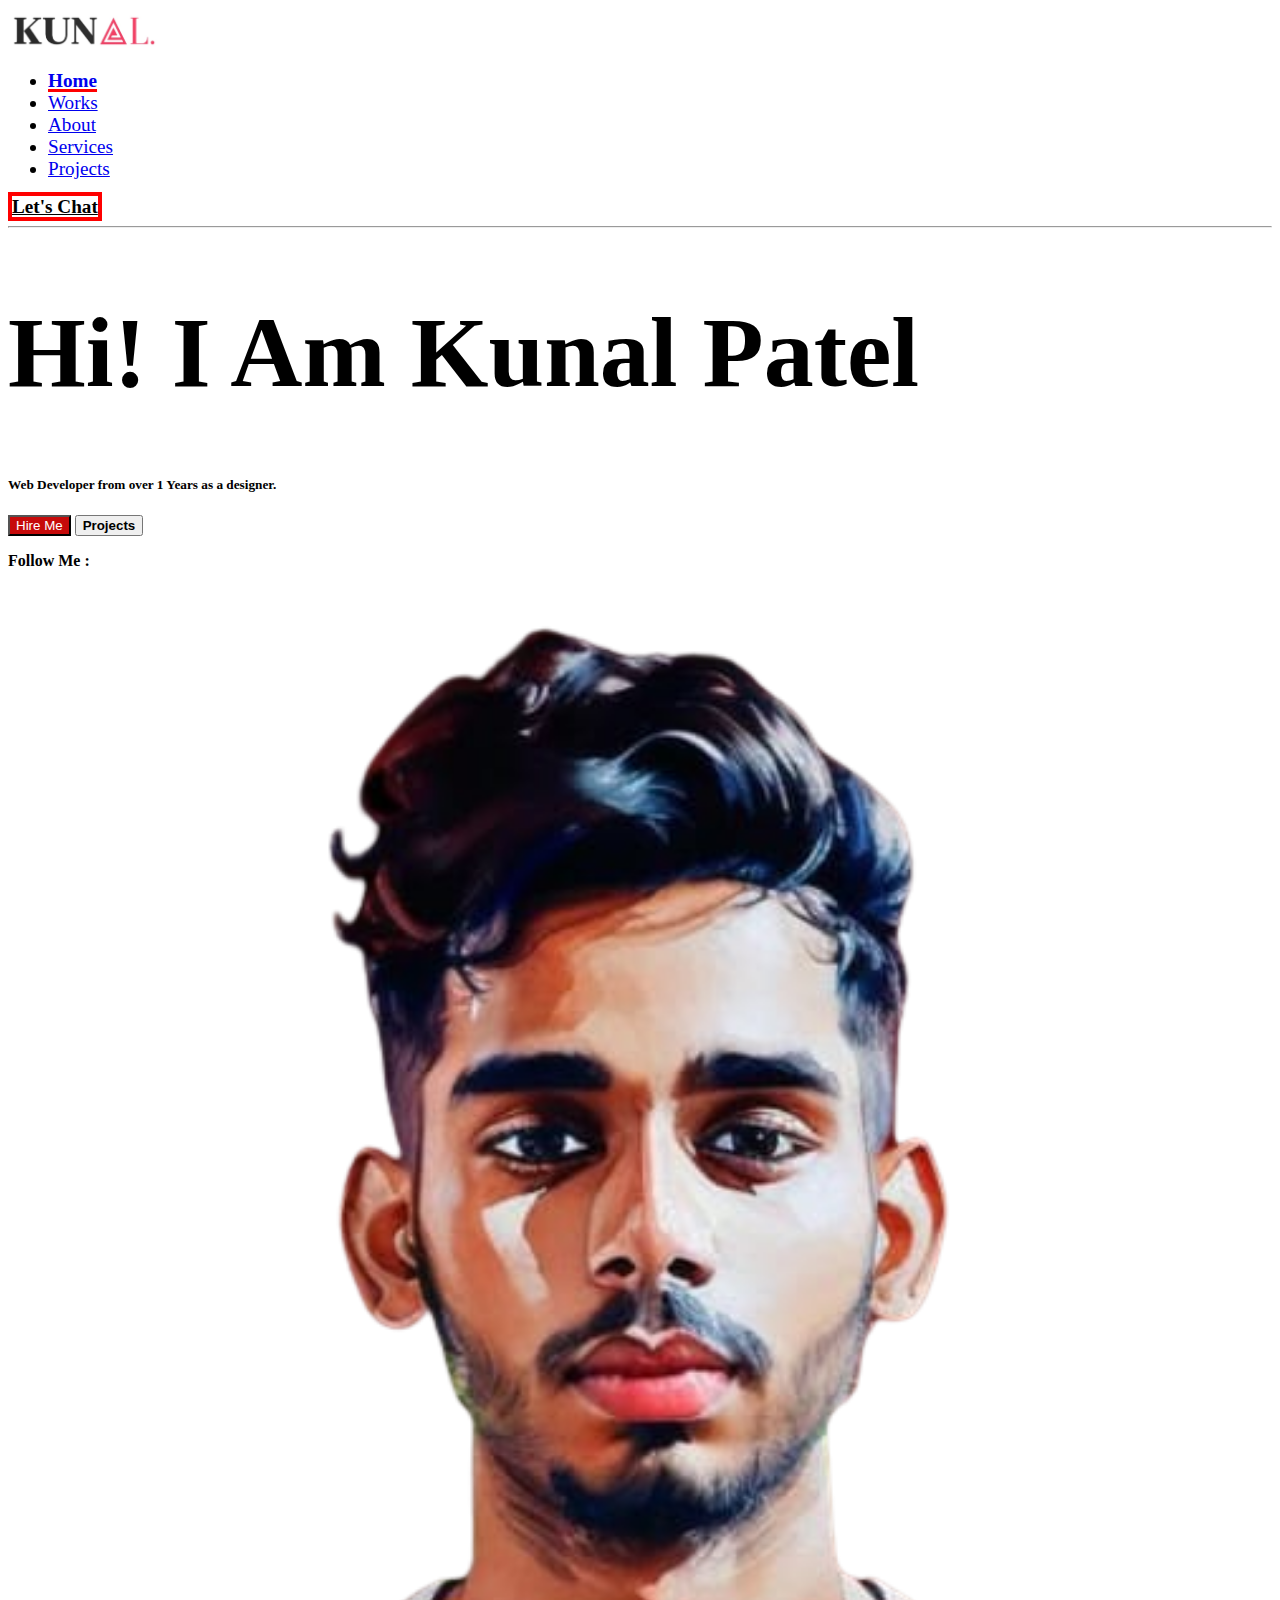
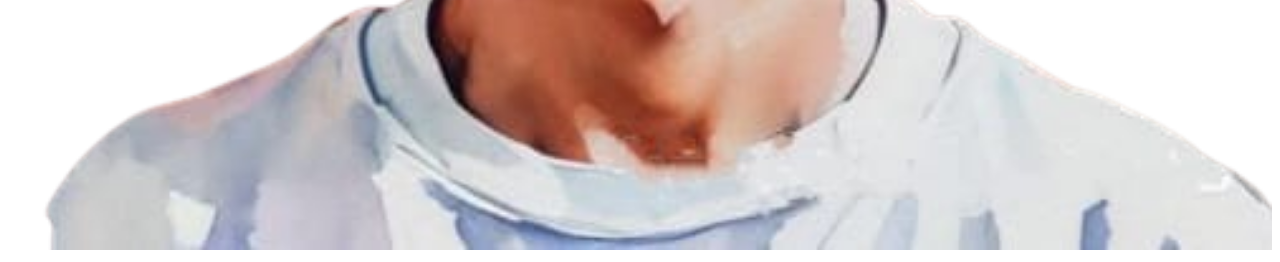
==== index.html @ c5ec3c24 "firstcommittoportpholio2" ====
<!DOCTYPE html>
<html lang="en">
<head>
    <meta charset="UTF-8">
    <meta name="viewport" content="width=device-width, initial-scale=1.0">
    <title>PortPolio</title>
    <!-- Bootstrap CSS -->
    <link rel="stylesheet" href="CSS/bootstrap.min.css">

    <!-- External CSS -->
    <link rel="stylesheet" href="style.css">
</head>
<body>

    <header>
        <div class="container-fluid ml-5 text-align-center">
            <nav class="navbar navbar-expand-md justify-content-center">
                <div class="col-md-1"></div>
                <a class="navbar-brand"><img src="logo.jpg" alt="" width="150px" class="img-fluid"></a>
                <div class="col-md-2"></div>
                <div class="navbar navbar-collapse">
                    <ul class="navbar-nav">
                        <li class="nav-item">
                            <a href="index.html" class="nav-link active">Home</a>
                        </li>
                        <li class="nav-item">
                            <a href="#" class="nav-link">Works</a>
                        </li>
                        <li class="nav-item">
                            <a href="#" class="nav-link">About</a>
                        </li>
                        <li class="nav-item">
                            <a href="#" class="nav-link">Services</a>
                        </li>
                        <li class="nav-item">
                            <a href="#" class="nav-link">Projects</a>
                        </li>
                    </ul>
                    </div>
                    <a href="contact.html" class="btn" id="btn">Let's Chat</a>
                <div class="col-md-1"></div>
                
            </nav>
    </header>
    <section class="body">
    </div>
    <div class="container-fluid">
        <div class="row">
            <div class="col-md-1"></div>
            <div class="col-md-11">
                <hr>
            </div>
        </div>
    </div>
    <div class="container-fluid">
        <div class="row">
            <div class="col-md-1"></div>
            <div class="col-md-5 pt-5">
                <h1>Hi! I Am Kunal Patel</h1>
                <h5 class="p-2">Web Developer from over <b>1 Years </b>as a designer.</h5>
                <button type="button" class="btn btn-lg px-4" style="background-color: rgb(198, 10, 10);color: white;">Hire Me</button>
                <button type="button" class="btn btn-light btn-lg m-4" id="Projects"><b>Projects</b></button>
                <footer class="full-footer" style="background-color: white">
                    <div class="container top-footer mb-1">
                        <div class="row">
                            <div class="col-md-11">
                                <!-- <img src="logo.jpg" alt="" class="img-fluid" width="100px"> -->
                                <p>
                                    <label for=""><b>Follow Me : </b></label>
                                    <a href="#"><i class="fa-brands fa-facebook fa-xl p-1 i" style="color: rgb(0, 0, 0)"></i></a>
                                    <a href="#"><i class="fa-brands fa-google-plus-g fa-xl p-1 i" style="color: #000000;"></i></a>
                                    <a href="#"><i class="fa-brands fa-twitter fa-xl p-1 i" style="color: rgb(0, 0, 0)"></i></a>
                                    <a href="#"><i class="fa-brands fa-instagram fa-xl p-1 i" style="color: rgb(0, 0, 0);"></i></a>
                                </p>
                            </div>
                        </div>
                    </div>
                </footer>
            </div>
            <div class="col-md-5"><img src="IMG-20230630-WA0010-removebg-preview.png" alt="" width="100%"></div>
        </div>
    </div>
    </section>
    
    <script src="javascript/bootstrap.bundle.min.js"></script>
    <script src="javascript/font.js"></script>
</body>
</html>
---- style.css ----
.navbar-item{
    text-align: center;
}
h1{
    font-size: 100px;
}
#Projects:hover{
    background-color: white;
    border: none;
}
.lets:hover{
    background-color: white;
}
.active{
    font-weight: 600;
    text-decoration: underline 3px solid red;
    
}
#btn{
    border: 4px solid red;
    color: black;
    font-size: larger;
    font-weight: 700;
}
.nav-item{
    font-size: larger;
}
.n{
    width: 45%;
}

input{
    width: 92%;
    height: 40px;
    outline: none;
    border: 2px solid black;
}
textarea{
    width: 92%;
    margin-left: 22px;
    outline: none;
    border: 2px solid black;

}
:placeholder-shown{
    padding-left: 10px;
}
/* i{
    position:absolute;
    margin-top: 13px;
    margin-left: 7px;
} */
.button{
    width: 98%;
    text-align: center;
    /* background-color: rgba(7, 141, 7, 0.822); */
    /* border: 2px solid black; */

}
.img{
    width: 100%;
    height: 650px;

}
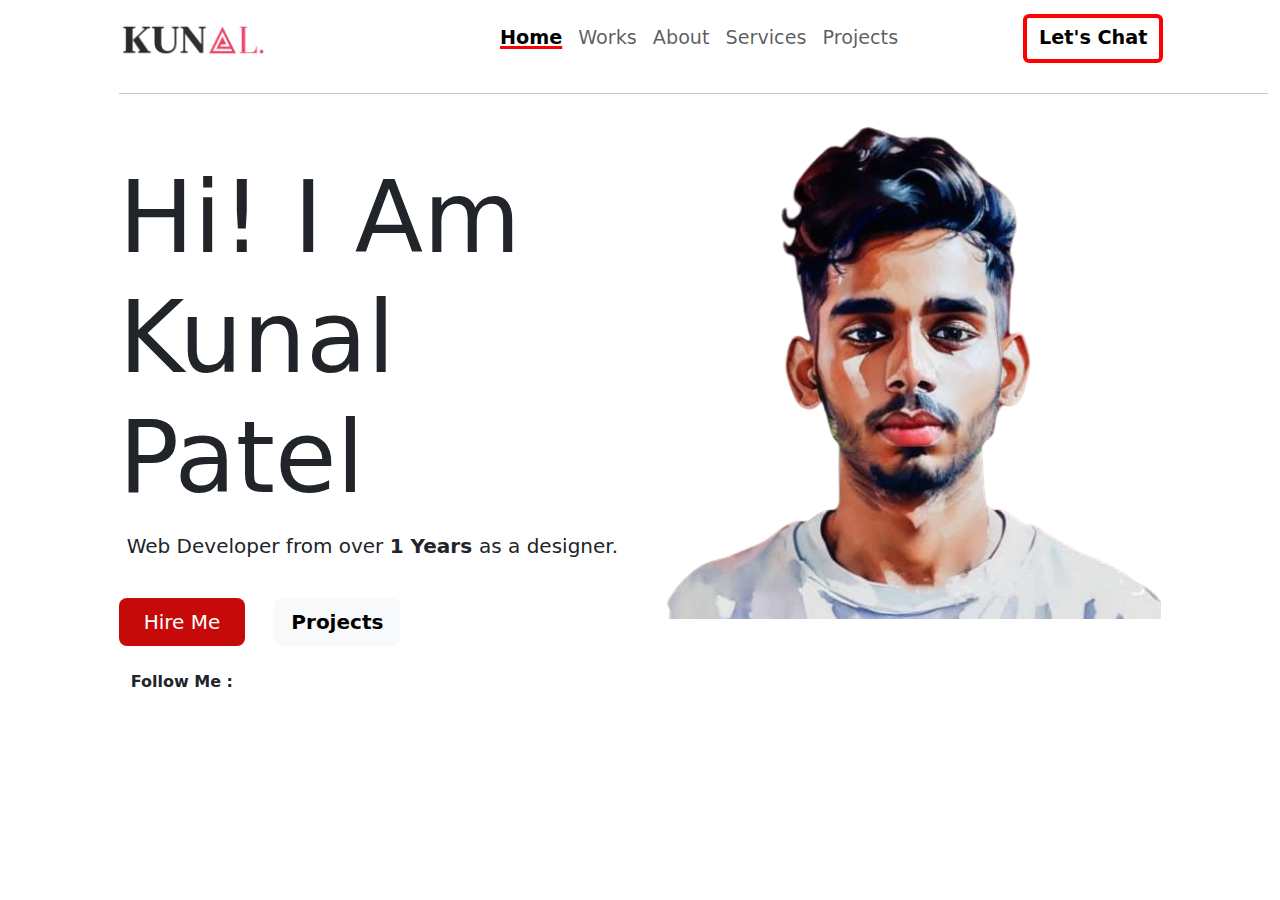
==== commit b0950598: "csschange" ====
--- a/index.html
+++ b/index.html
@@ -5,7 +5,7 @@
     <meta name="viewport" content="width=device-width, initial-scale=1.0">
     <title>PortPolio</title>
     <!-- Bootstrap CSS -->
-    <link rel="stylesheet" href="CSS/bootstrap.min.css">
+    <link rel="stylesheet" href="css/bootstrap.min.css">
 
     <!-- External CSS -->
     <link rel="stylesheet" href="style.css">
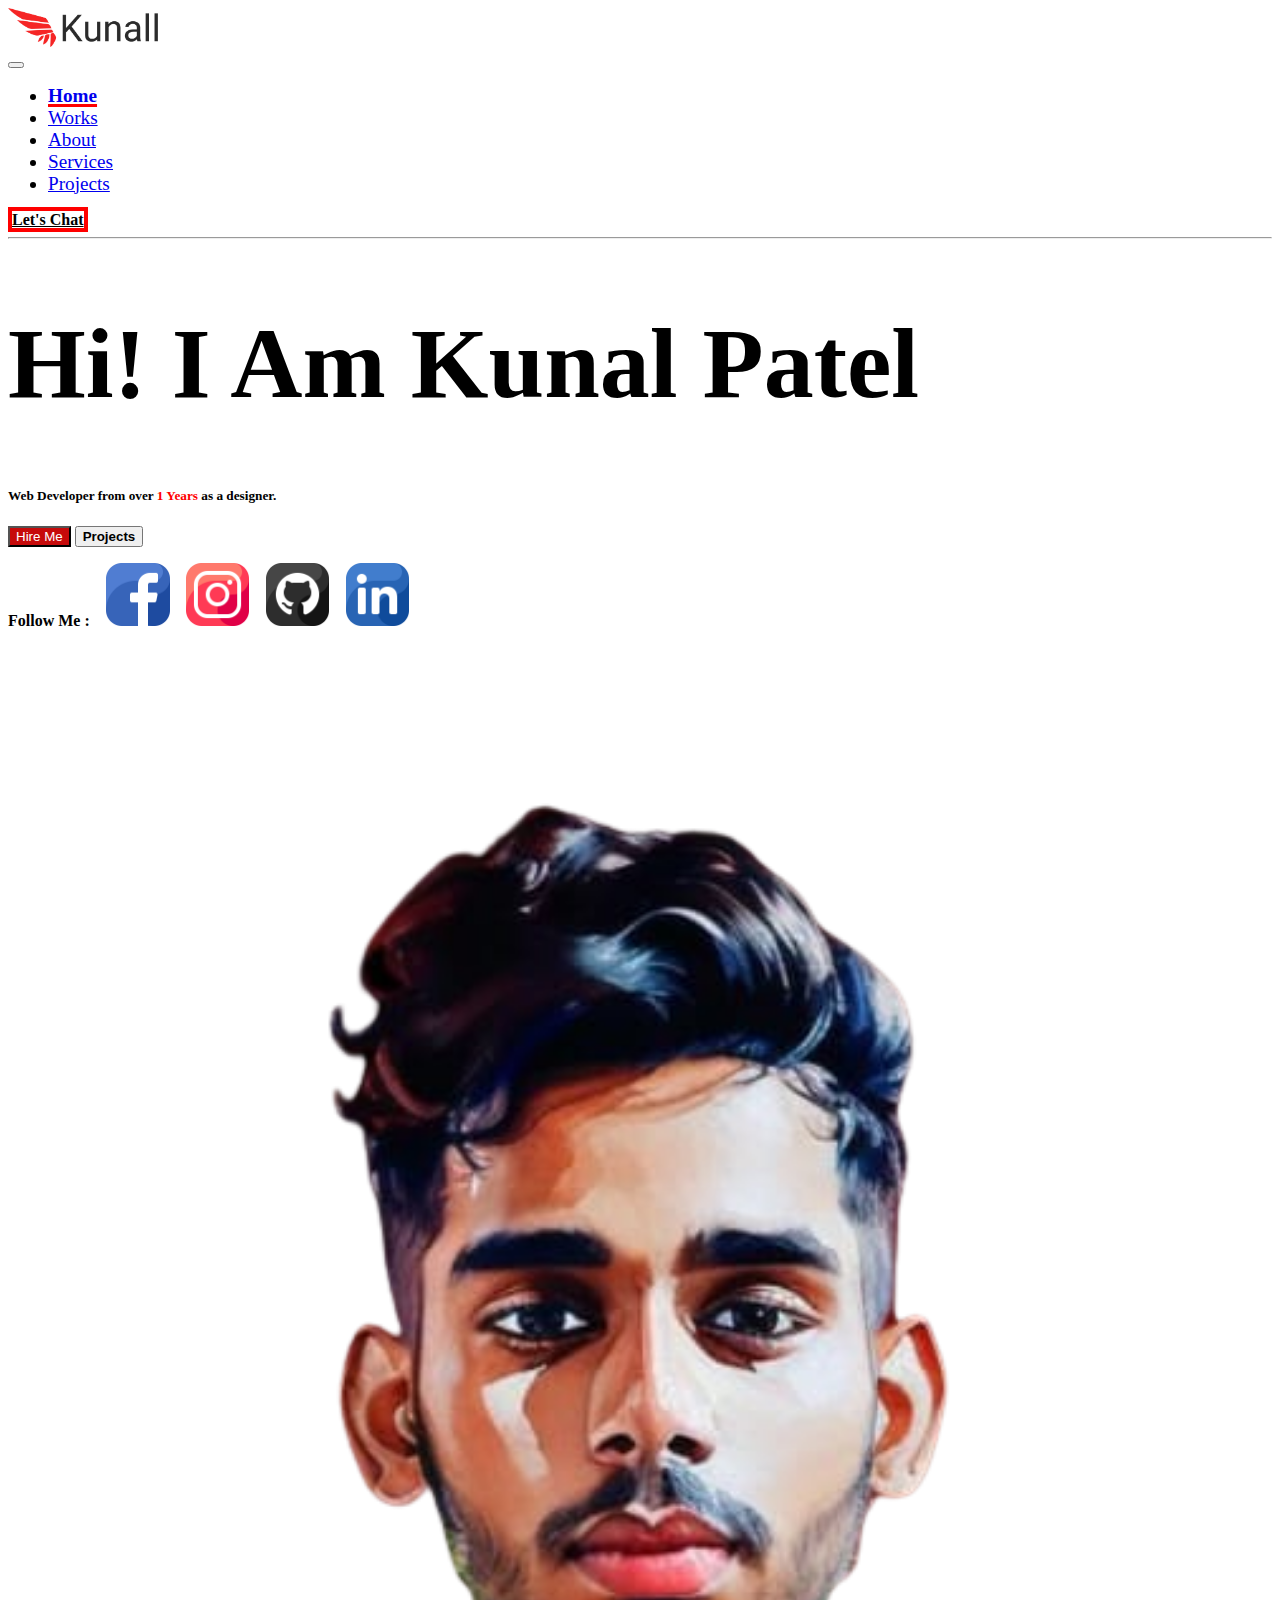
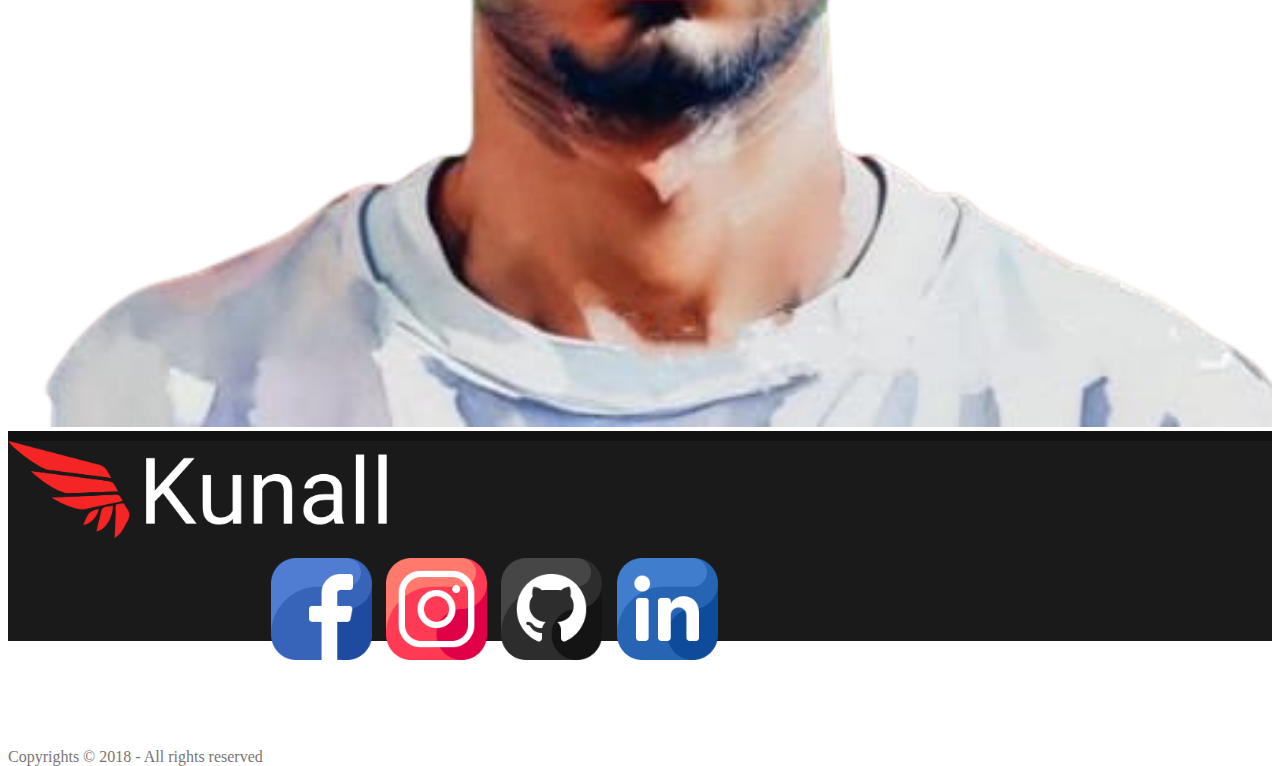
==== commit b9c1d654: "1st oct" ====
--- a/index.html
+++ b/index.html
@@ -5,10 +5,11 @@
     <meta name="viewport" content="width=device-width, initial-scale=1.0">
     <title>PortPolio</title>
     <!-- Bootstrap CSS -->
-    <link rel="stylesheet" href="css/bootstrap.min.css">
+    <link rel="stylesheet" href="CSS/bootstrap.min.css">
 
     <!-- External CSS -->
     <link rel="stylesheet" href="style.css">
+    <!-- <link rel="stylesheet" href="css/style.css"> -->
 </head>
 <body>
 
@@ -16,9 +17,11 @@
         <div class="container-fluid ml-5 text-align-center">
             <nav class="navbar navbar-expand-md justify-content-center">
                 <div class="col-md-1"></div>
-                <a class="navbar-brand"><img src="logo.jpg" alt="" width="150px" class="img-fluid"></a>
+                <a class="navbar-brand" href="index.html"><img src="icons/download.png" alt="" width="150px" class="img-fluid"></a>
                 <div class="col-md-2"></div>
                 <div class="navbar navbar-collapse">
+                    <button data-bs-toggle="collapse" data-bs-target="#navbarToggler" type="button" class="navbar-toggler" ><span class="navbar-toggler-icon"></span></button>
+                    <div class="collapse navbar-collapse" id="navbarToggler">
                     <ul class="navbar-nav">
                         <li class="nav-item">
                             <a href="index.html" class="nav-link active">Home</a>
@@ -37,8 +40,8 @@
                         </li>
                     </ul>
                     </div>
-                    <a href="contact.html" class="btn" id="btn">Let's Chat</a>
-                <div class="col-md-1"></div>
+                    <div class="col-md-1"></div>
+                    <a href="contact.html" class="btn btn-lg" id="btn">Let's Chat</a>
                 
             </nav>
     </header>
@@ -57,7 +60,7 @@
             <div class="col-md-1"></div>
             <div class="col-md-5 pt-5">
                 <h1>Hi! I Am Kunal Patel</h1>
-                <h5 class="p-2">Web Developer from over <b>1 Years </b>as a designer.</h5>
+                <h5 class="p-2">Web Developer from over <b style="color: red;">1 Years </b>as a designer.</h5>
                 <button type="button" class="btn btn-lg px-4" style="background-color: rgb(198, 10, 10);color: white;">Hire Me</button>
                 <button type="button" class="btn btn-light btn-lg m-4" id="Projects"><b>Projects</b></button>
                 <footer class="full-footer" style="background-color: white">
@@ -67,10 +70,10 @@
                                 <!-- <img src="logo.jpg" alt="" class="img-fluid" width="100px"> -->
                                 <p>
                                     <label for=""><b>Follow Me : </b></label>
-                                    <a href="#"><i class="fa-brands fa-facebook fa-xl p-1 i" style="color: rgb(0, 0, 0)"></i></a>
-                                    <a href="#"><i class="fa-brands fa-google-plus-g fa-xl p-1 i" style="color: #000000;"></i></a>
-                                    <a href="#"><i class="fa-brands fa-twitter fa-xl p-1 i" style="color: rgb(0, 0, 0)"></i></a>
-                                    <a href="#"><i class="fa-brands fa-instagram fa-xl p-1 i" style="color: rgb(0, 0, 0);"></i></a>
+                                    <a href="#"><img src="icons/facebook.png" alt="" id="sicon"></a>
+                                    <a href="#"><img src="icons/instagram.png" alt="" id="sicon"></a>
+                                    <a href="#"><img src="icons/github.png" alt="" id="sicon"></a>
+                                    <a href="#"><img src="icons/linkedin.png" alt="" id="sicon"></a>
                                 </p>
                             </div>
                         </div>
@@ -81,7 +84,36 @@
         </div>
     </div>
     </section>
-    
+
+    <!-- <div style="background-color: white; height: 20px;"></div> -->
+    <div style="height: 10px; background-color: rgb(19, 18, 18);"></div>
+    <footer class="full-footer">
+        <div class="container top-footer p-md-2">
+            <div class="row">
+                <div class="col-md-4 mt-5">
+                    <a href="index.html"><img src="icons/download1.png" alt="" style="width: 30%;"></a>
+                </div>
+                <div class="col-md-4 mt-4 mx-5">
+                    <p style="margin-left: 20%;">
+                        <a href="#"><img src="icons/facebook.png" alt="" id="sicon1"></a>
+                        <a href="#"><img src="icons/instagram.png" alt="" id="sicon1"></a>
+                        <a href="#"><img src="icons/github.png" alt="" id="sicon1"></a>
+                        <a href="#"><img src="icons/linkedin.png" alt="" id="sicon1"></a>
+                    </p>
+                </div>
+                <div class="col-md-4"></div>
+            </div>
+            </div>
+            <div class="col-12 text-center">
+                <p style="color: white; font-weight: 700;">Info . Support . Marketing</p>
+            </div>
+            <div class="col-12 text-center">
+                <p style="color: white; font-weight: 700;">Terms of Use . Privacy Policy</p>
+            </div>
+            <div class="col-12 text-center">
+                <p style="color: rgb(122, 117, 117);">Copyrights © 2018 - All rights reserved</p>
+            </div>
+    </footer>
     <script src="javascript/bootstrap.bundle.min.js"></script>
     <script src="javascript/font.js"></script>
 </body>
--- a/style.css
+++ b/style.css
@@ -19,27 +19,30 @@
 #btn{
     border: 4px solid red;
     color: black;
-    font-size: larger;
+    font-size:medium;
     font-weight: 700;
+    margin-right: 8%;
 }
 .nav-item{
     font-size: larger;
 }
 .n{
-    width: 45%;
+    width: 47%;
 }
 
 input{
-    width: 92%;
+    width: 95%;
     height: 40px;
     outline: none;
     border: 2px solid black;
+    border-radius: 8px;
 }
 textarea{
-    width: 92%;
-    margin-left: 22px;
+    width: 95%;
+    margin-left: 0px;
     outline: none;
     border: 2px solid black;
+    border-radius: 8px;
 
 }
 :placeholder-shown{
@@ -51,14 +54,33 @@
     margin-left: 7px;
 } */
 .button{
-    width: 98%;
+    width: 95%;
     text-align: center;
     /* background-color: rgba(7, 141, 7, 0.822); */
     /* border: 2px solid black; */
+    background-color: rgb(149, 130, 255);
+    font-weight: 700;
 
+}
+.button:hover{
+    background-color: rgb(184, 180, 226);
 }
 .img{
     width: 100%;
     height: 650px;
-
+    /* border: 30px solid black; */
+}
+#sicon{
+    width: 5%;
+    margin-left: 1%;
+    /* width: 10%; */
+}
+#sicon1{
+    width: 10%;
+    margin-left: 1%;
+    /* width: 10%; */
+}
+.full-footer{
+    background-color: rgb(27, 26, 26);
+    height: 200px;
 }--- a/css/style.css
+++ b/css/style.css
@@ -0,0 +1,11 @@
+h3{
+    color: aqua;
+}
+table{
+    border: 4px dashed red;
+    border-radius: 10px;
+}
+body{
+    background-color: black;
+    color: aqua;
+}